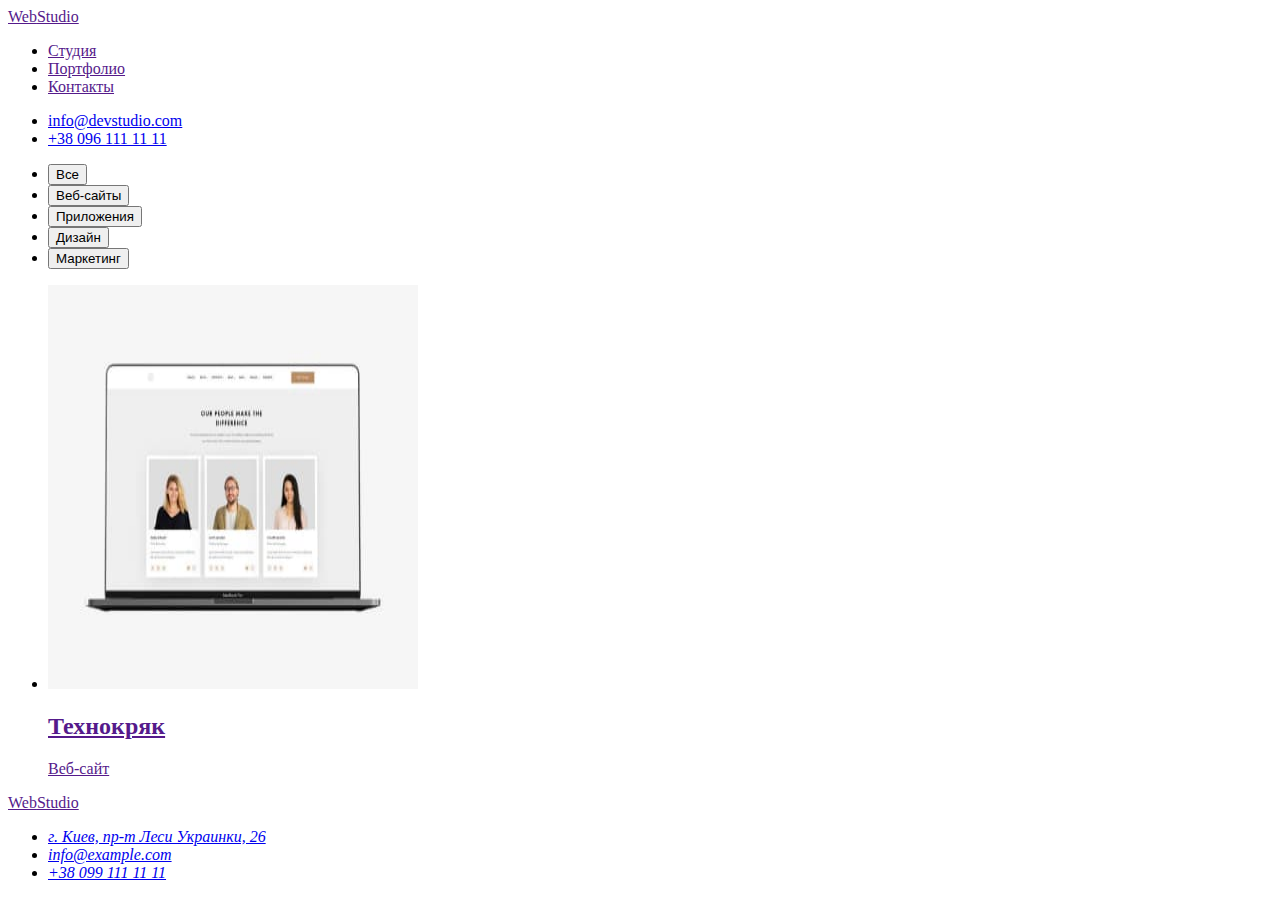
==== portfolio.html @ 6863cc0a "Beginning" ====
<!DOCTYPE html>
<html lang="en">
  <head>
    <meta charset="UTF-8" />
    <meta http-equiv="X-UA-Compatible" content="IE=edge" />
    <meta name="viewport" content="width=device-width, initial-scale=1.0" />
    <link rel="preconnect" href="https://fonts.googleapis.com" />
    <link rel="preconnect" href="https://fonts.gstatic.com" crossorigin />
    <link
      href="https://fonts.googleapis.com/css2?family=Raleway:wght@700&family=Roboto:wght@400;500;700;900&display=swap"
      rel="stylesheet"
    />
    <link rel="stylesheet" href="CSS/styles.css" />
    <title>Portfolio</title>
  </head>
  <body>
    <header>
      <nav>
        <a href="" lang="en"><span>Web</span>Studio</a>
        <ul>
          <li>
            <a href="">Студия</a>
          </li>
          <li>
            <a href="">Портфолио</a>
          </li>
          <li>
            <a href="">Контакты</a>
          </li>
        </ul>
      </nav>
      <ul>
        <li><a href="email:info@devstudio.com">info@devstudio.com</a></li>
        <li><a href="tel:+380961111111">+38 096 111 11 11</a></li>
      </ul>
    </header>

    <main>
      <section class="filter">
        <ul>
          <li><button type="button">Все</button></li>
          <li><button type="button">Веб-сайты</button></li>
          <li><button type="button">Приложения</button></li>
          <li><button type="button">Дизайн</button></li>
          <li><button type="button">Маркетинг</button></li>
        </ul>
      </section>
      <section>
        <ul>
          <li>
            <a href="">
              <img
                src="./images/portfolio/img1-laptop.jpg"
                alt="laptop"
                width="370"
                height="404"
              />

              <h2>Технокряк</h2>
              <p>Веб-сайт</p>
            </a>
          </li>
        </ul>
      </section>
    </main>

    <footer>
      <a href="" lang="en"><span>Web</span>Studio</a>
      <address>
        <ul>
          <li>
            <a
              href="https://www.google.com/maps/d/viewer?msa=0&mid=10uSM3H-mIU3GznYo2szRIEphczw&ll=50.427407309700655%2C30.538310300981728&z=18"
              >г. Киев, пр-т Леси Украинки, 26</a
            >
          </li>
          <li><a href="mailto:info@example.com">info@example.com</a></li>
          <li><a href="tel:+380991111111">+38 099 111 11 11</a></li>
        </ul>
      </address>
    </footer>
  </body>
</html>
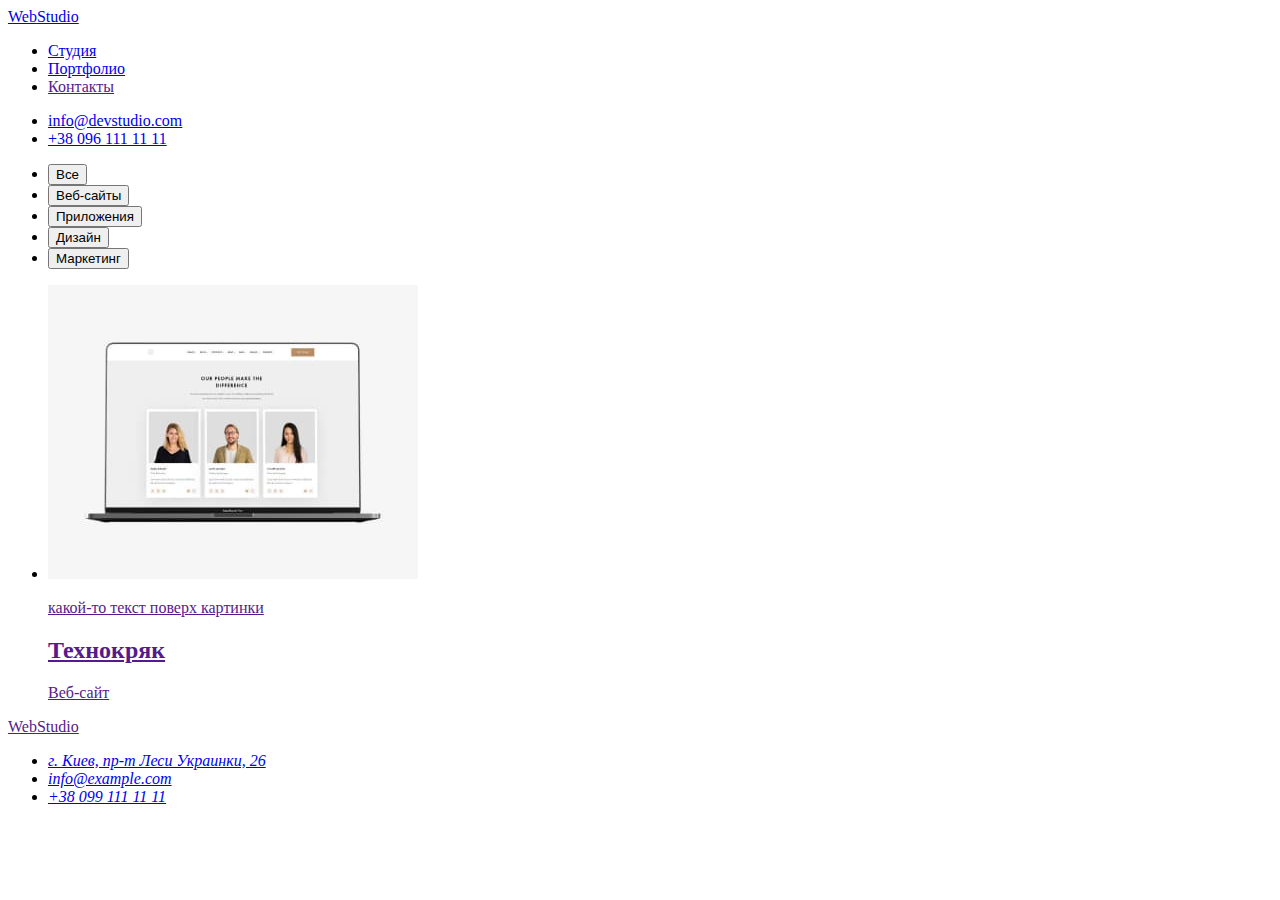
==== commit e9849257: "Process-2" ====
--- a/portfolio.html
+++ b/portfolio.html
@@ -10,34 +10,40 @@
       href="https://fonts.googleapis.com/css2?family=Raleway:wght@700&family=Roboto:wght@400;500;700;900&display=swap"
       rel="stylesheet"
     />
-    <link rel="stylesheet" href="CSS/styles.css" />
     <title>Portfolio</title>
+    <link rel="stylesheet" href="./css/styles.css" />
   </head>
   <body>
-    <header>
-      <nav>
-        <a href="" lang="en"><span>Web</span>Studio</a>
-        <ul>
+    <header class="header-page">
+      <nav class="header-nav">
+        <a href="./index.html" class="logo link" lang="en"
+          ><span class="logoletter">Web</span>Studio</a
+        >
+        <ul class="list">
           <li>
-            <a href="">Студия</a>
+            <a href="./index.html" class="link">Студия</a>
           </li>
           <li>
-            <a href="">Портфолио</a>
+            <a href="./portfolio.html" class="link">Портфолио</a>
           </li>
           <li>
-            <a href="">Контакты</a>
+            <a href="" class="link">Контакты</a>
           </li>
         </ul>
       </nav>
-      <ul>
-        <li><a href="email:info@devstudio.com">info@devstudio.com</a></li>
-        <li><a href="tel:+380961111111">+38 096 111 11 11</a></li>
+      <ul class="header-addr list">
+        <li>
+          <a href="email:info@devstudio.com" class="link">info@devstudio.com</a>
+        </li>
+        <li>
+          <a href="tel:+380961111111" class="link">+38 096 111 11 11</a>
+        </li>
       </ul>
     </header>
 
     <main>
       <section class="filter">
-        <ul>
+        <ul class="list">
           <li><button type="button">Все</button></li>
           <li><button type="button">Веб-сайты</button></li>
           <li><button type="button">Приложения</button></li>
@@ -46,16 +52,16 @@
         </ul>
       </section>
       <section>
-        <ul>
+        <ul class="list">
           <li>
-            <a href="">
+            <a href="" class="link">
               <img
                 src="./images/portfolio/img1-laptop.jpg"
                 alt="laptop"
                 width="370"
-                height="404"
+                height="294"
               />
-
+              <p>какой-то текст поверх картинки</p>
               <h2>Технокряк</h2>
               <p>Веб-сайт</p>
             </a>
@@ -65,17 +71,24 @@
     </main>
 
     <footer>
-      <a href="" lang="en"><span>Web</span>Studio</a>
+      <a href="" lang="en" class="logo link"
+        ><span class="logoletter">Web</span>Studio</a
+      >
       <address>
-        <ul>
+        <ul class="list">
           <li>
             <a
               href="https://www.google.com/maps/d/viewer?msa=0&mid=10uSM3H-mIU3GznYo2szRIEphczw&ll=50.427407309700655%2C30.538310300981728&z=18"
+              class="link"
               >г. Киев, пр-т Леси Украинки, 26</a
             >
           </li>
-          <li><a href="mailto:info@example.com">info@example.com</a></li>
-          <li><a href="tel:+380991111111">+38 099 111 11 11</a></li>
+          <li>
+            <a href="mailto:info@example.com" class="link">info@example.com</a>
+          </li>
+          <li>
+            <a href="tel:+380991111111" class="link">+38 099 111 11 11</a>
+          </li>
         </ul>
       </address>
     </footer>
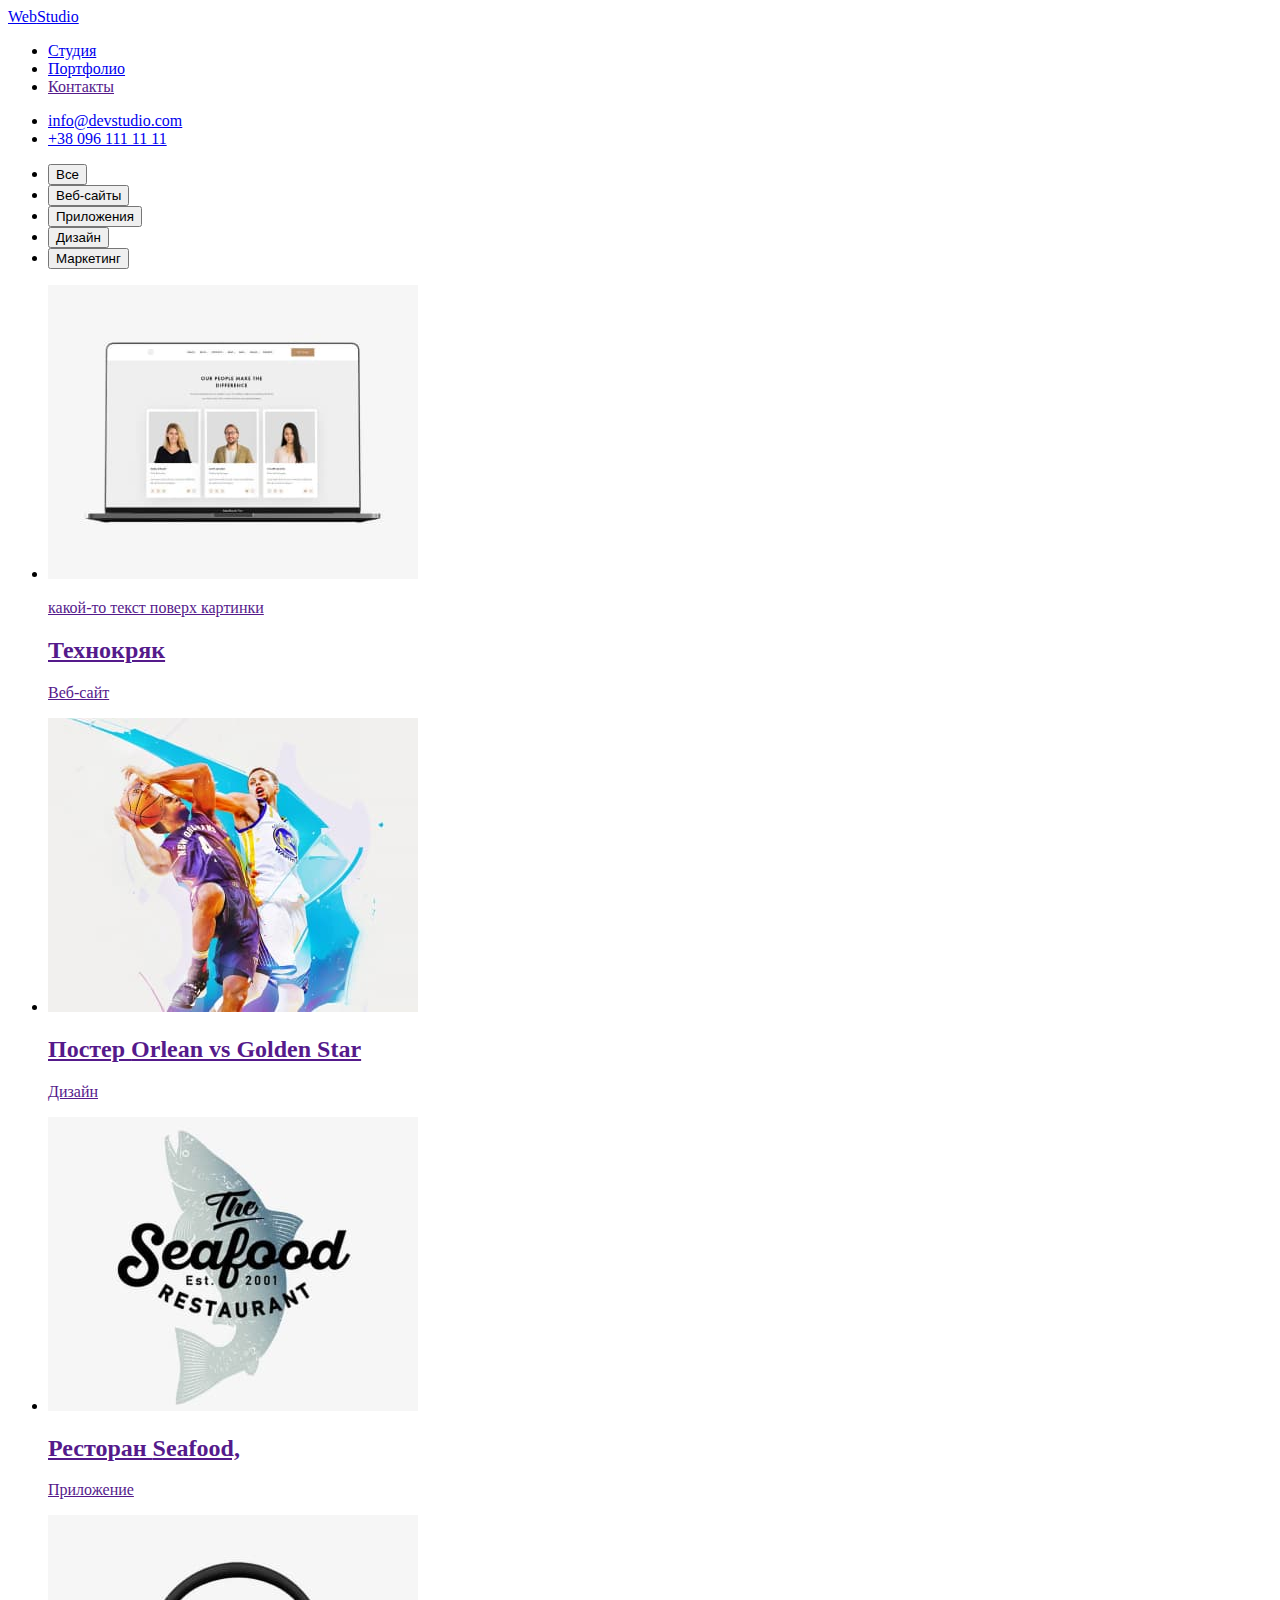
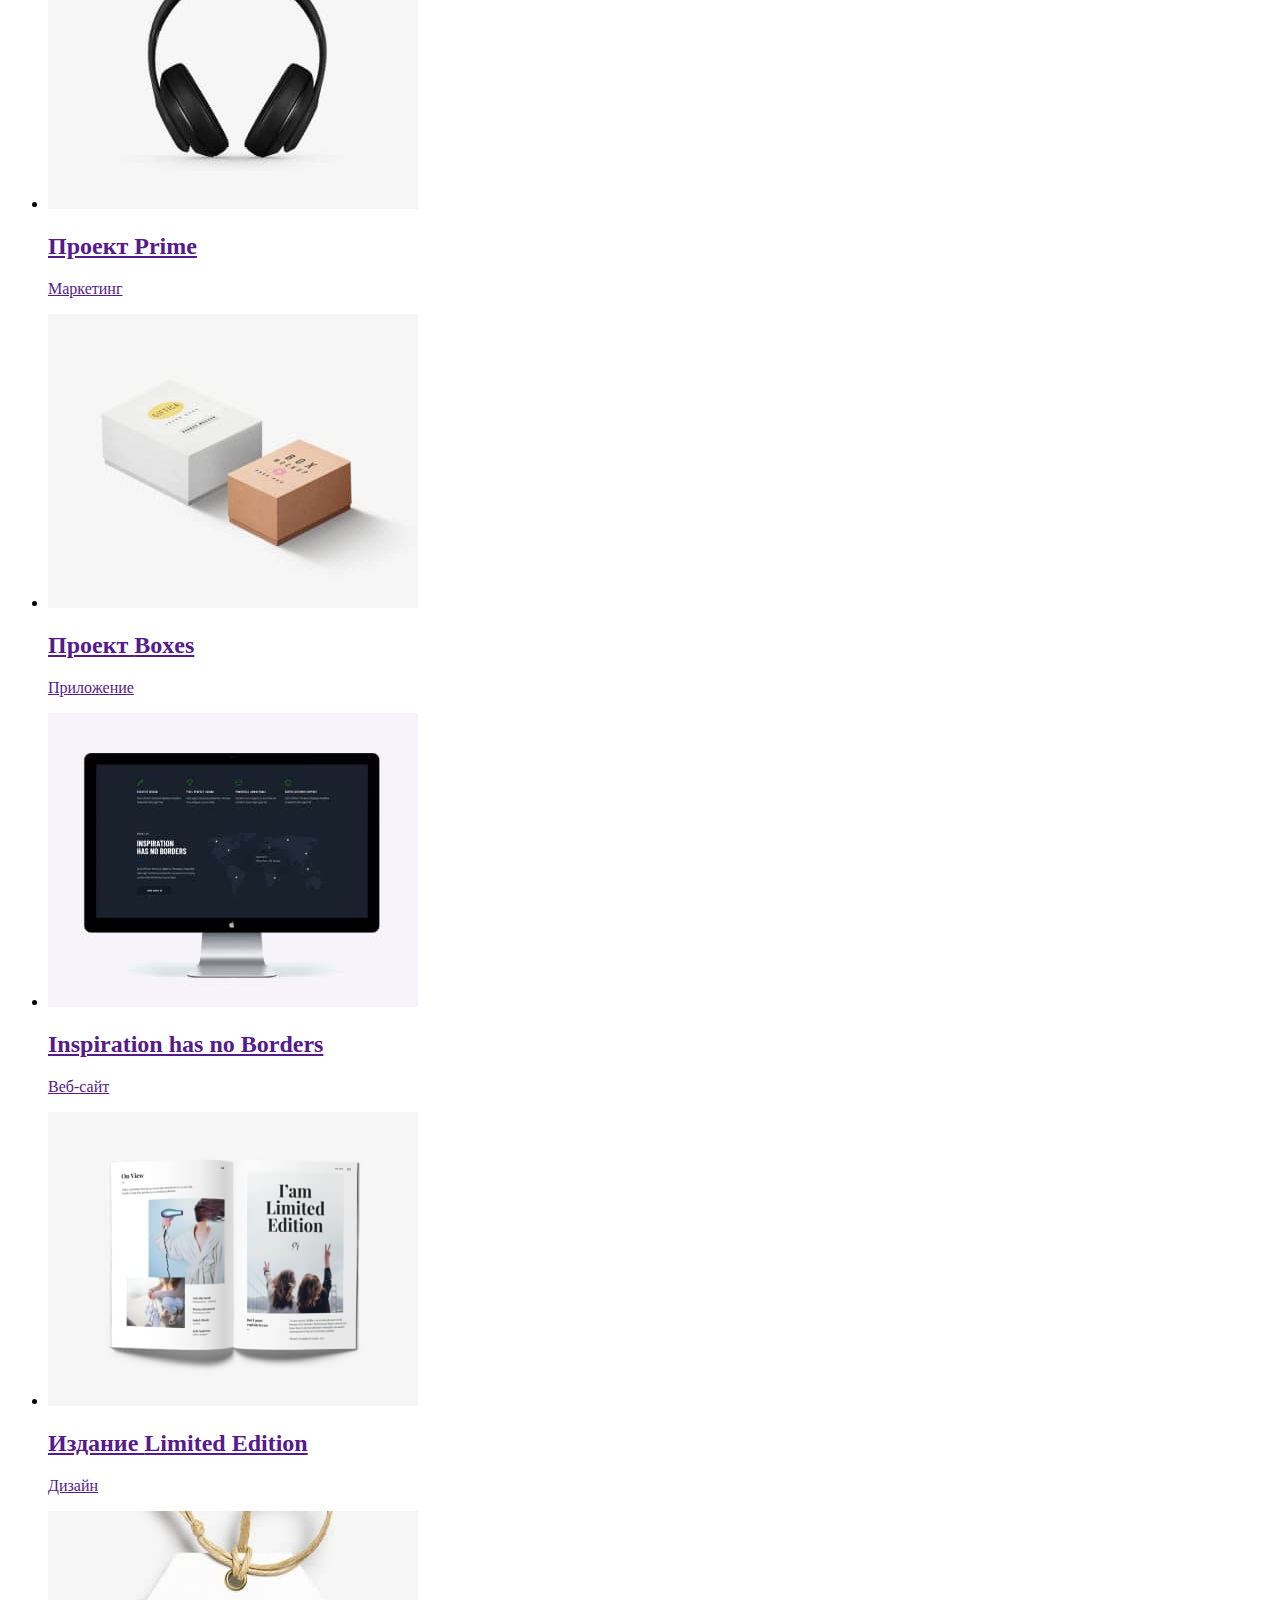
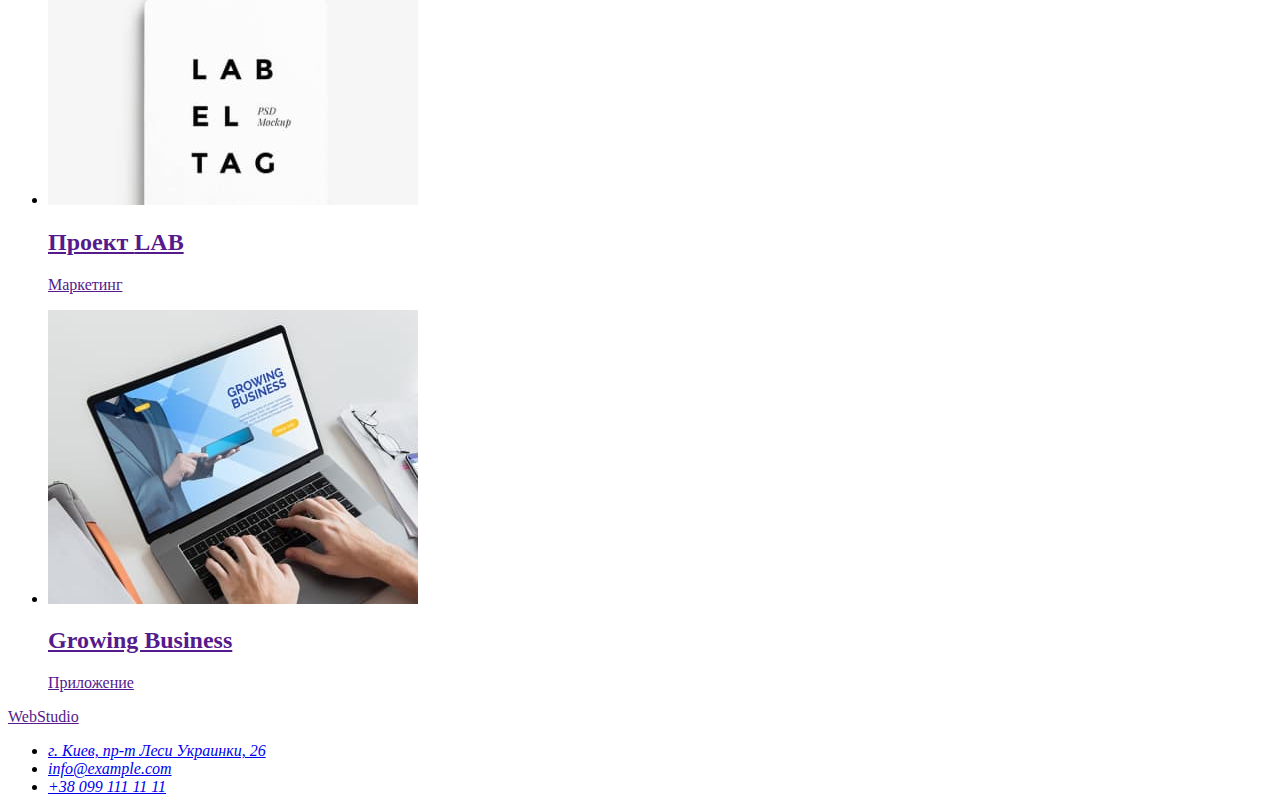
==== commit b2ab3ab1: "mod-4" ====
--- a/portfolio.html
+++ b/portfolio.html
@@ -16,18 +16,18 @@
   <body>
     <header class="header-page">
       <nav class="header-nav">
-        <a href="./index.html" class="logo link" lang="en"
+        <a href="./index.html" class="logo link blacklink" lang="en"
           ><span class="logoletter">Web</span>Studio</a
         >
         <ul class="list">
           <li>
-            <a href="./index.html" class="link">Студия</a>
-          </li>
-          <li>
-            <a href="./portfolio.html" class="link">Портфолио</a>
-          </li>
-          <li>
-            <a href="" class="link">Контакты</a>
+            <a href="./index.html" class="link blacklink">Студия</a>
+          </li>
+          <li>
+            <a href="./portfolio.html" class="link blacklink">Портфолио</a>
+          </li>
+          <li>
+            <a href="" class="link blacklink">Контакты</a>
           </li>
         </ul>
       </nav>
@@ -44,14 +44,22 @@
     <main>
       <section class="filter">
         <ul class="list">
-          <li><button type="button">Все</button></li>
-          <li><button type="button">Веб-сайты</button></li>
-          <li><button type="button">Приложения</button></li>
-          <li><button type="button">Дизайн</button></li>
-          <li><button type="button">Маркетинг</button></li>
+          <li><button class="filter-button btn" type="button">Все</button></li>
+          <li>
+            <button class="filter-button btn" type="button">Веб-сайты</button>
+          </li>
+          <li>
+            <button class="filter-button btn" type="button">Приложения</button>
+          </li>
+          <li>
+            <button class="filter-button btn" type="button">Дизайн</button>
+          </li>
+          <li>
+            <button class="filter-button btn" type="button">Маркетинг</button>
+          </li>
         </ul>
       </section>
-      <section>
+      <section class="gallery">
         <ul class="list">
           <li>
             <a href="" class="link">
@@ -62,16 +70,122 @@
                 height="294"
               />
               <p>какой-то текст поверх картинки</p>
-              <h2>Технокряк</h2>
-              <p>Веб-сайт</p>
+              <h2 class="gallery-header">Технокряк</h2>
+              <p class="gallery-type">Веб-сайт</p>
+            </a>
+          </li>
+          <li>
+            <a href="" class="link">
+              <img
+                src="./images/portfolio/img2-basketball.jpg"
+                alt="poster"
+                width="370"
+                height="294"
+              />
+              <h2 class="gallery-header">
+                Постер <span lang="en">Orlean vs Golden Star</span>
+              </h2>
+              <p class="gallery-type">Дизайн</p>
+            </a>
+          </li>
+          <li>
+            <a href="" class="link">
+              <img
+                src="./images/portfolio/img3-seafood.jpg"
+                alt="laptop"
+                width="370"
+                height="294"
+              />
+              <h2 class="gallery-header">
+                Ресторан <span lang="en">Seafood,</span>
+              </h2>
+              <p class="gallery-type">Приложение</p>
+            </a>
+          </li>
+          <li>
+            <a href="" class="link">
+              <img
+                src="./images/portfolio/img4-headphones.jpg"
+                alt="laptop"
+                width="370"
+                height="294"
+              />
+              <h2 class="gallery-header">Проект Prime</h2>
+              <p class="gallery-type">Маркетинг</p>
+            </a>
+          </li>
+          <li>
+            <a href="" class="link">
+              <img
+                src="./images/portfolio/img5-boxes.jpg"
+                alt="laptop"
+                width="370"
+                height="294"
+              />
+              <h2 class="gallery-header">
+                Проект <span lang="en"> Boxes</span>
+              </h2>
+              <p class="gallery-type">Приложение</p>
+            </a>
+          </li>
+          <li>
+            <a href="" class="link">
+              <img
+                src="./images/portfolio/img6-monitor.jpg"
+                alt="laptop"
+                width="370"
+                height="294"
+              />
+              <h2 class="gallery-header" lang="en">
+                Inspiration has no Borders
+              </h2>
+              <p class="gallery-type">Веб-сайт</p>
+            </a>
+          </li>
+          <li>
+            <a href="" class="link">
+              <img
+                src="./images/portfolio/img7-magazine.jpg"
+                alt="laptop"
+                width="370"
+                height="294"
+              />
+              <h2 class="gallery-header">
+                Издание <span lang="en">Limited Edition</span>
+              </h2>
+              <p class="gallery-type">Дизайн</p>
+            </a>
+          </li>
+          <li>
+            <a href="" class="link">
+              <img
+                src="./images/portfolio/img8-label.jpg"
+                alt="laptop"
+                width="370"
+                height="294"
+              />
+              <h2 class="gallery-header">Проект <span lang="en">LAB</span></h2>
+              <p class="gallery-type">Маркетинг</p>
+            </a>
+          </li>
+          <li>
+            <a href="" class="link">
+              <img
+                src="./images/portfolio/img9-workonlaptop.jpg"
+                alt="laptop"
+                width="370"
+                height="294"
+              />
+              <h2 class="gallery-header" lang="en">Growing Business</h2>
+              <p class="gallery-type">Приложение</p>
             </a>
           </li>
         </ul>
       </section>
     </main>
 
-    <footer>
-      <a href="" lang="en" class="logo link"
+    <footer class="footer">
+      <a href="" lang="en" class="logo link blacklink"
         ><span class="logoletter">Web</span>Studio</a
       >
       <address>
@@ -79,15 +193,19 @@
           <li>
             <a
               href="https://www.google.com/maps/d/viewer?msa=0&mid=10uSM3H-mIU3GznYo2szRIEphczw&ll=50.427407309700655%2C30.538310300981728&z=18"
-              class="link"
+              class="link footer-addressletter"
               >г. Киев, пр-т Леси Украинки, 26</a
             >
           </li>
           <li>
-            <a href="mailto:info@example.com" class="link">info@example.com</a>
-          </li>
-          <li>
-            <a href="tel:+380991111111" class="link">+38 099 111 11 11</a>
+            <a href="mailto:info@example.com" class="link footer-tel"
+              >info@example.com</a
+            >
+          </li>
+          <li>
+            <a href="tel:+380991111111" class="link footer-tel"
+              >+38 099 111 11 11</a
+            >
           </li>
         </ul>
       </address>
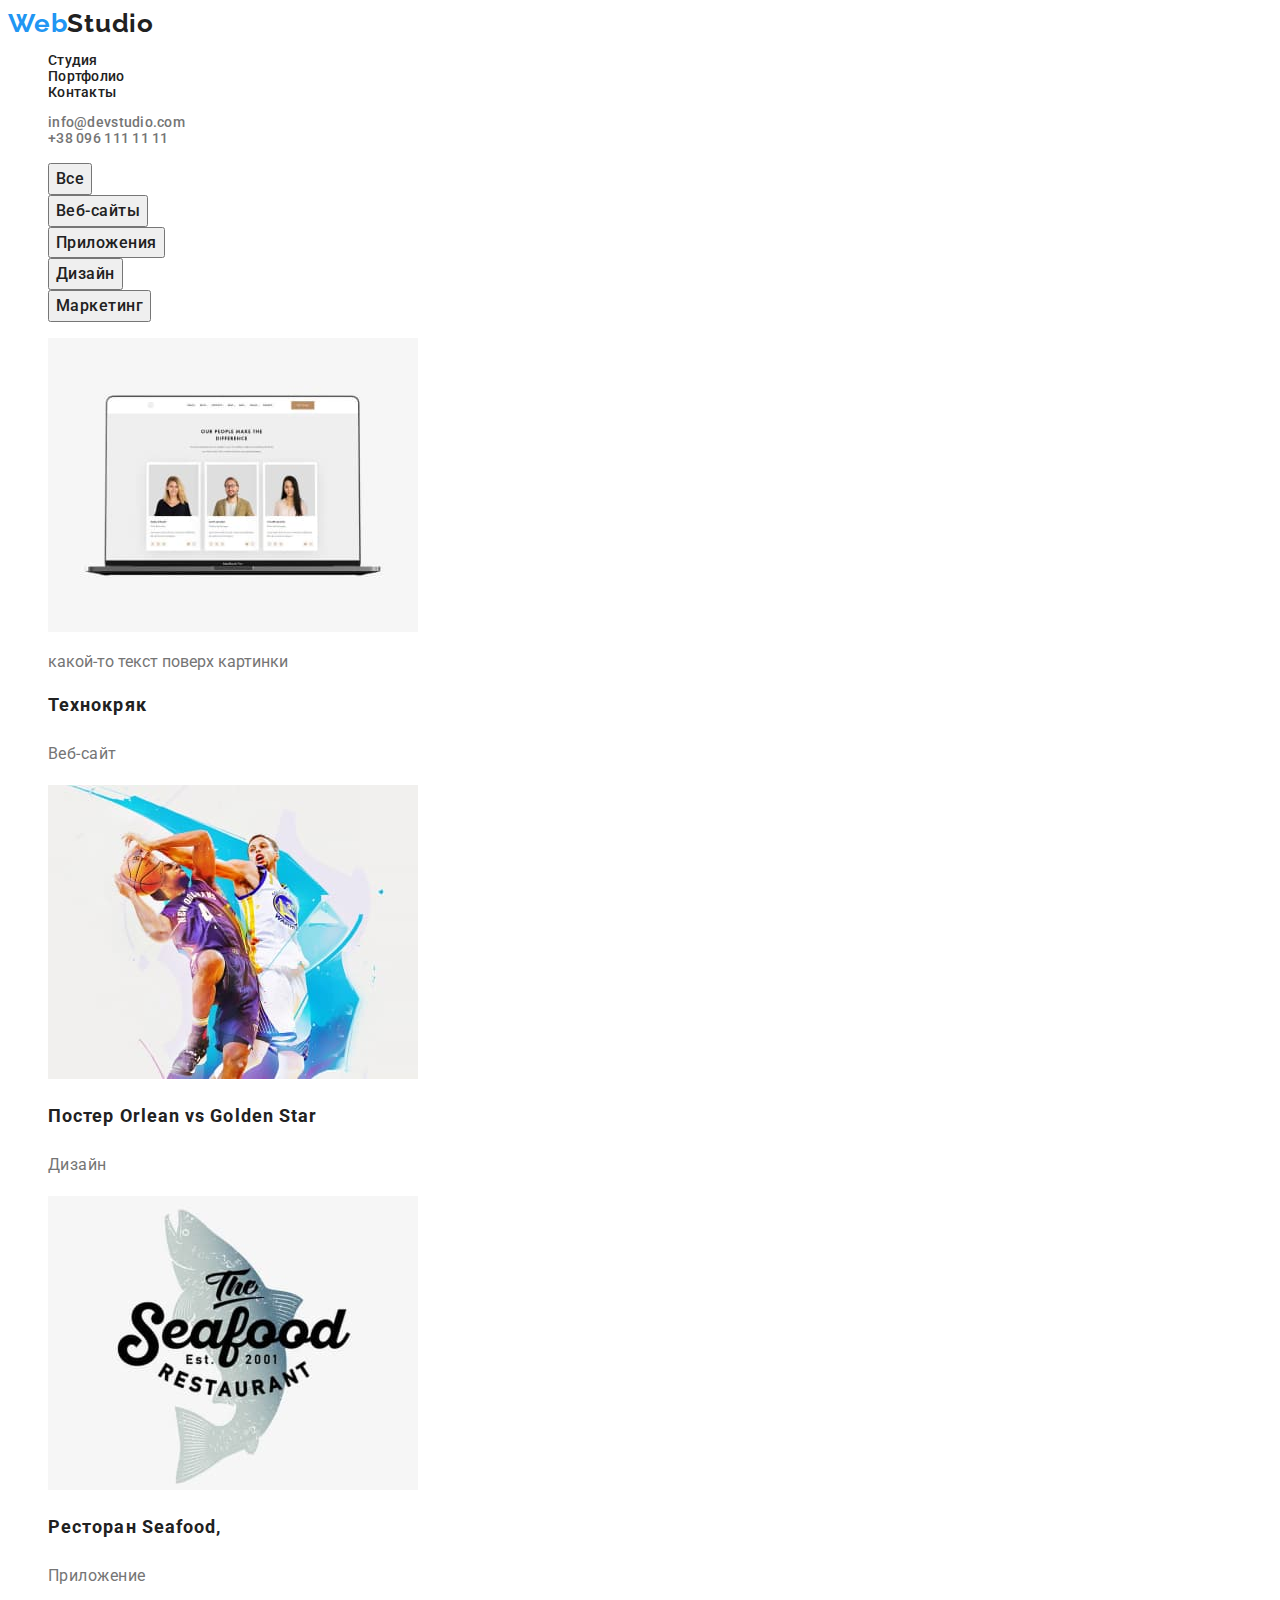
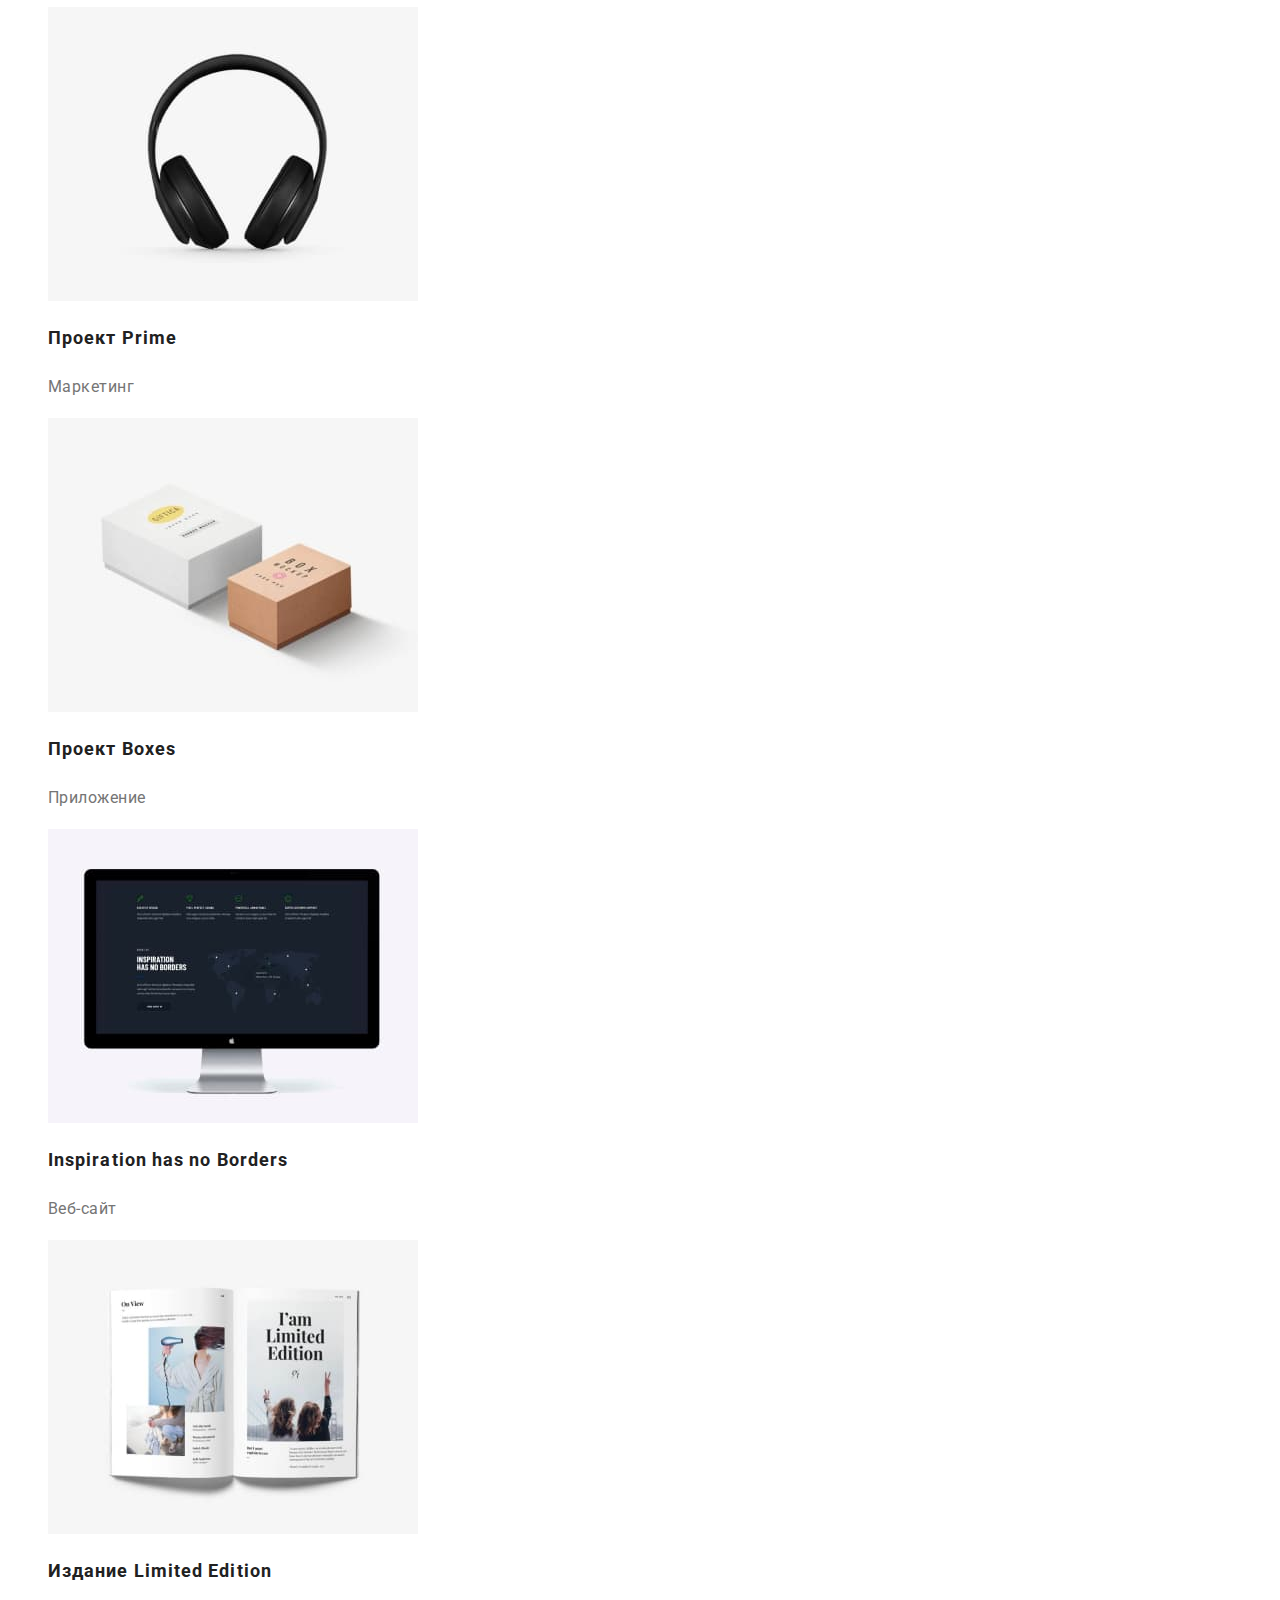
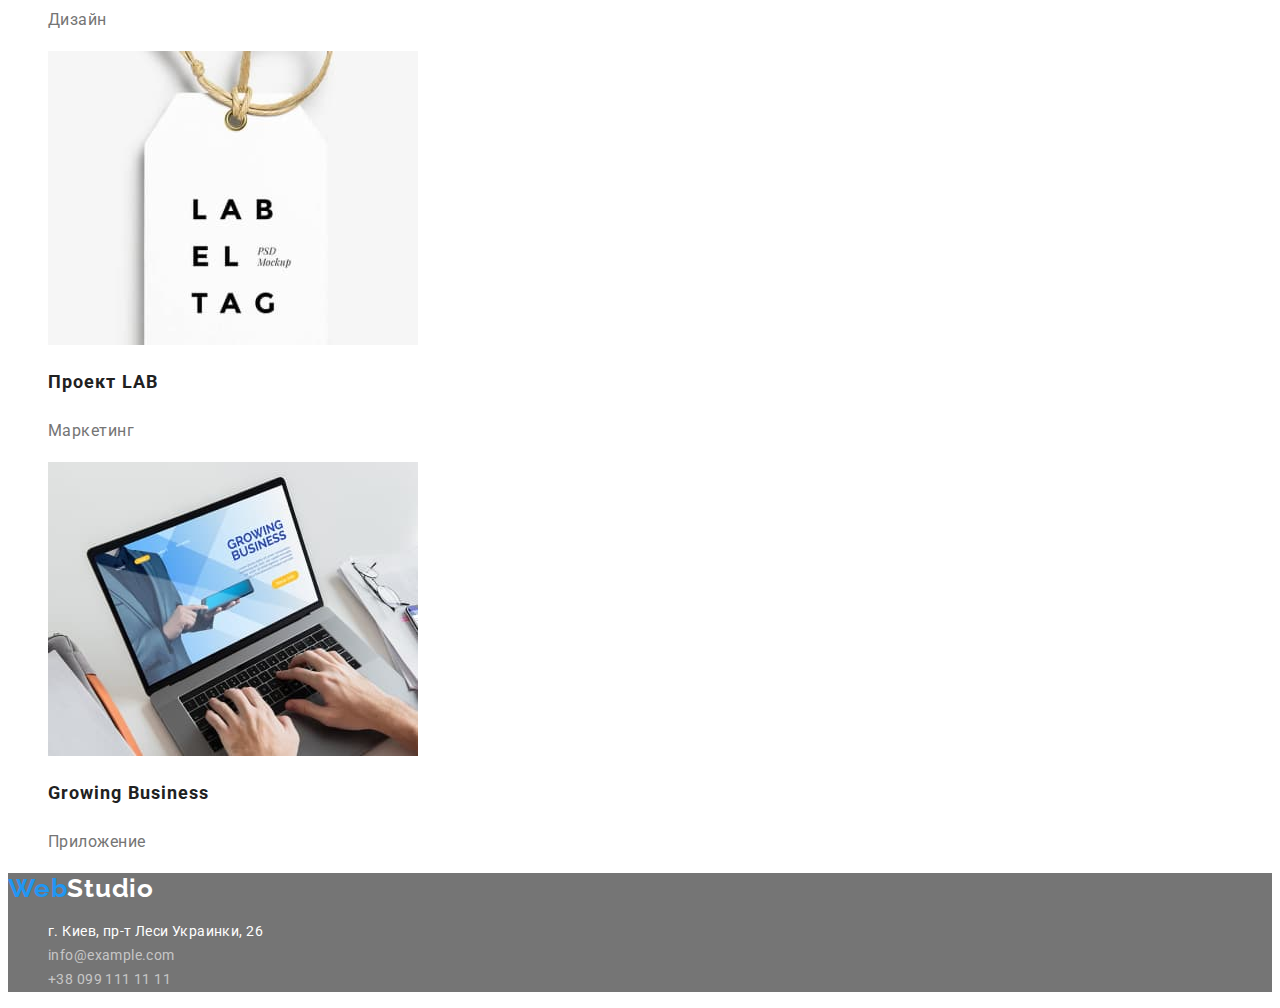
==== commit 27efe453: "Final mod-2" ====
--- a/portfolio.html
+++ b/portfolio.html
@@ -44,7 +44,9 @@
     <main>
       <section class="filter">
         <ul class="list">
-          <li><button class="filter-button btn" type="button">Все</button></li>
+          <li>
+            <button class="filter-button btn" type="button">Все</button>
+          </li>
           <li>
             <button class="filter-button btn" type="button">Веб-сайты</button>
           </li>
@@ -58,8 +60,6 @@
             <button class="filter-button btn" type="button">Маркетинг</button>
           </li>
         </ul>
-      </section>
-      <section class="gallery">
         <ul class="list">
           <li>
             <a href="" class="link">
@@ -70,7 +70,7 @@
                 height="294"
               />
               <p>какой-то текст поверх картинки</p>
-              <h2 class="gallery-header">Технокряк</h2>
+              <h2 class="link gallery-header">Технокряк</h2>
               <p class="gallery-type">Веб-сайт</p>
             </a>
           </li>
@@ -82,7 +82,7 @@
                 width="370"
                 height="294"
               />
-              <h2 class="gallery-header">
+              <h2 class="link gallery-header">
                 Постер <span lang="en">Orlean vs Golden Star</span>
               </h2>
               <p class="gallery-type">Дизайн</p>
@@ -96,7 +96,7 @@
                 width="370"
                 height="294"
               />
-              <h2 class="gallery-header">
+              <h2 class="link gallery-header">
                 Ресторан <span lang="en">Seafood,</span>
               </h2>
               <p class="gallery-type">Приложение</p>
@@ -110,7 +110,7 @@
                 width="370"
                 height="294"
               />
-              <h2 class="gallery-header">Проект Prime</h2>
+              <h2 class="link gallery-header">Проект Prime</h2>
               <p class="gallery-type">Маркетинг</p>
             </a>
           </li>
@@ -122,7 +122,7 @@
                 width="370"
                 height="294"
               />
-              <h2 class="gallery-header">
+              <h2 class="link gallery-header">
                 Проект <span lang="en"> Boxes</span>
               </h2>
               <p class="gallery-type">Приложение</p>
@@ -136,7 +136,7 @@
                 width="370"
                 height="294"
               />
-              <h2 class="gallery-header" lang="en">
+              <h2 class="link gallery-header" lang="en">
                 Inspiration has no Borders
               </h2>
               <p class="gallery-type">Веб-сайт</p>
@@ -150,7 +150,7 @@
                 width="370"
                 height="294"
               />
-              <h2 class="gallery-header">
+              <h2 class="link gallery-header">
                 Издание <span lang="en">Limited Edition</span>
               </h2>
               <p class="gallery-type">Дизайн</p>
@@ -164,7 +164,9 @@
                 width="370"
                 height="294"
               />
-              <h2 class="gallery-header">Проект <span lang="en">LAB</span></h2>
+              <h2 class="link gallery-header">
+                Проект <span lang="en">LAB</span>
+              </h2>
               <p class="gallery-type">Маркетинг</p>
             </a>
           </li>
@@ -176,7 +178,7 @@
                 width="370"
                 height="294"
               />
-              <h2 class="gallery-header" lang="en">Growing Business</h2>
+              <h2 class="link gallery-header" lang="en">Growing Business</h2>
               <p class="gallery-type">Приложение</p>
             </a>
           </li>
@@ -185,7 +187,7 @@
     </main>
 
     <footer class="footer">
-      <a href="" lang="en" class="logo link blacklink"
+      <a href="" lang="en" class="logo link footerlogo"
         ><span class="logoletter">Web</span>Studio</a
       >
       <address>
--- a/css/styles.css
+++ b/css/styles.css
@@ -0,0 +1,192 @@
+:root {
+  --maintext-color: #212121;
+  --activebutton-textcolor: #ffffff;
+  --active-color: #2196f3;
+}
+
+body {
+  font-family: "Roboto", sans-serif;
+  color: #757575;
+}
+/* ------------INDEX--------------- */
+.logo {
+  font-family: "Raleway", sans-serif;
+  font-weight: bold;
+  font-size: 26px;
+  line-height: 1.19;
+  letter-spacing: 0.03em;
+
+  color: black;
+}
+.logoletter {
+  color: var(--active-color);
+}
+
+.header-page {
+  font-weight: 500;
+  font-size: 14px;
+  line-height: 1.14;
+  letter-spacing: 0.02em;
+}
+.header-nav {
+}
+.header-addr {
+}
+
+.list {
+  list-style: none;
+}
+
+.link {
+  color: #757575;
+  text-decoration: none;
+}
+.blacklink {
+  color: var(--maintext-color);
+}
+.link:hover,
+.link:focus {
+  color: var(--active-color);
+}
+
+.hero {
+  background-color: #2f303a;
+}
+.hero-header {
+  font-weight: 900;
+  font-size: 44px;
+  line-height: 1.36;
+  text-align: center;
+  letter-spacing: 0.06em;
+  text-transform: uppercase;
+
+  color: #ffffff;
+}
+.hero-button {
+  font-weight: bold;
+  font-size: 16px;
+  line-height: 1.87;
+  letter-spacing: 0.06em;
+
+  color: #ffffff;
+  background: var(--active-color);
+}
+.btn {
+  cursor: pointer;
+}
+.features-list {
+}
+
+.features-list-header {
+  font-weight: bold;
+  font-size: 14px;
+  line-height: 1.14;
+  letter-spacing: 0.03em;
+  text-transform: uppercase;
+
+  color: var(--maintext-color);
+}
+.features-list-text {
+  font-size: 14px;
+  line-height: 1.71;
+  letter-spacing: 0.03em;
+}
+
+.what-we-do {
+}
+
+.what-we-do-header {
+  font-weight: bold;
+  font-size: 36px;
+  line-height: 1.17;
+  letter-spacing: 0.03em;
+
+  color: var(--maintext-color);
+}
+
+.team {
+}
+
+.team-header {
+  font-weight: bold;
+  font-size: 36px;
+  line-height: 1.17;
+  letter-spacing: 0.03em;
+
+  color: var(--maintext-color);
+}
+.team-name {
+  font-weight: 500;
+  font-size: 16px;
+  line-height: 1.19;
+  letter-spacing: 0.03em;
+
+  color: var(--maintext-color);
+}
+.team-prof {
+  font-size: 16px;
+  line-height: 1.19;
+  letter-spacing: 0.03em;
+}
+.footer {
+  background-color: #757575;
+}
+.footerlogo {
+  color: #ffffff;
+}
+.footer-addressletter {
+  font-size: 14px;
+  line-height: 1.71;
+  letter-spacing: 0.03em;
+  font-style: normal;
+  color: #ffffff;
+}
+.footer-tel {
+  font-size: 14px;
+  line-height: 1.71;
+  letter-spacing: 0.03em;
+  font-style: normal;
+  color: rgba(255, 255, 255, 0.6);
+}
+
+.header-addr {
+  font-weight: 500;
+  font-size: 14px;
+  line-height: 1.14;
+  letter-spacing: 0.02em;
+}
+
+/* ------------portfolio-------------*/
+
+.filter-button:hover,
+.filter-button:focus {
+  color: var(--activebutton-textcolor);
+  background-color: #2196f3;
+}
+.filter-button {
+  font-family: Roboto;
+  font-weight: 500;
+  font-size: 16px;
+  line-height: 1.62;
+  text-align: center;
+  letter-spacing: 0.03em;
+
+  color: var(--maintext-color);
+}
+
+.filter {
+}
+
+.gallery-header {
+  font-weight: bold;
+  font-size: 18px;
+  line-height: 2;
+  letter-spacing: 0.06em;
+
+  color: var(--maintext-color);
+}
+.gallery-type {
+  font-size: 16px;
+  line-height: 1.88;
+  letter-spacing: 0.03em;
+}
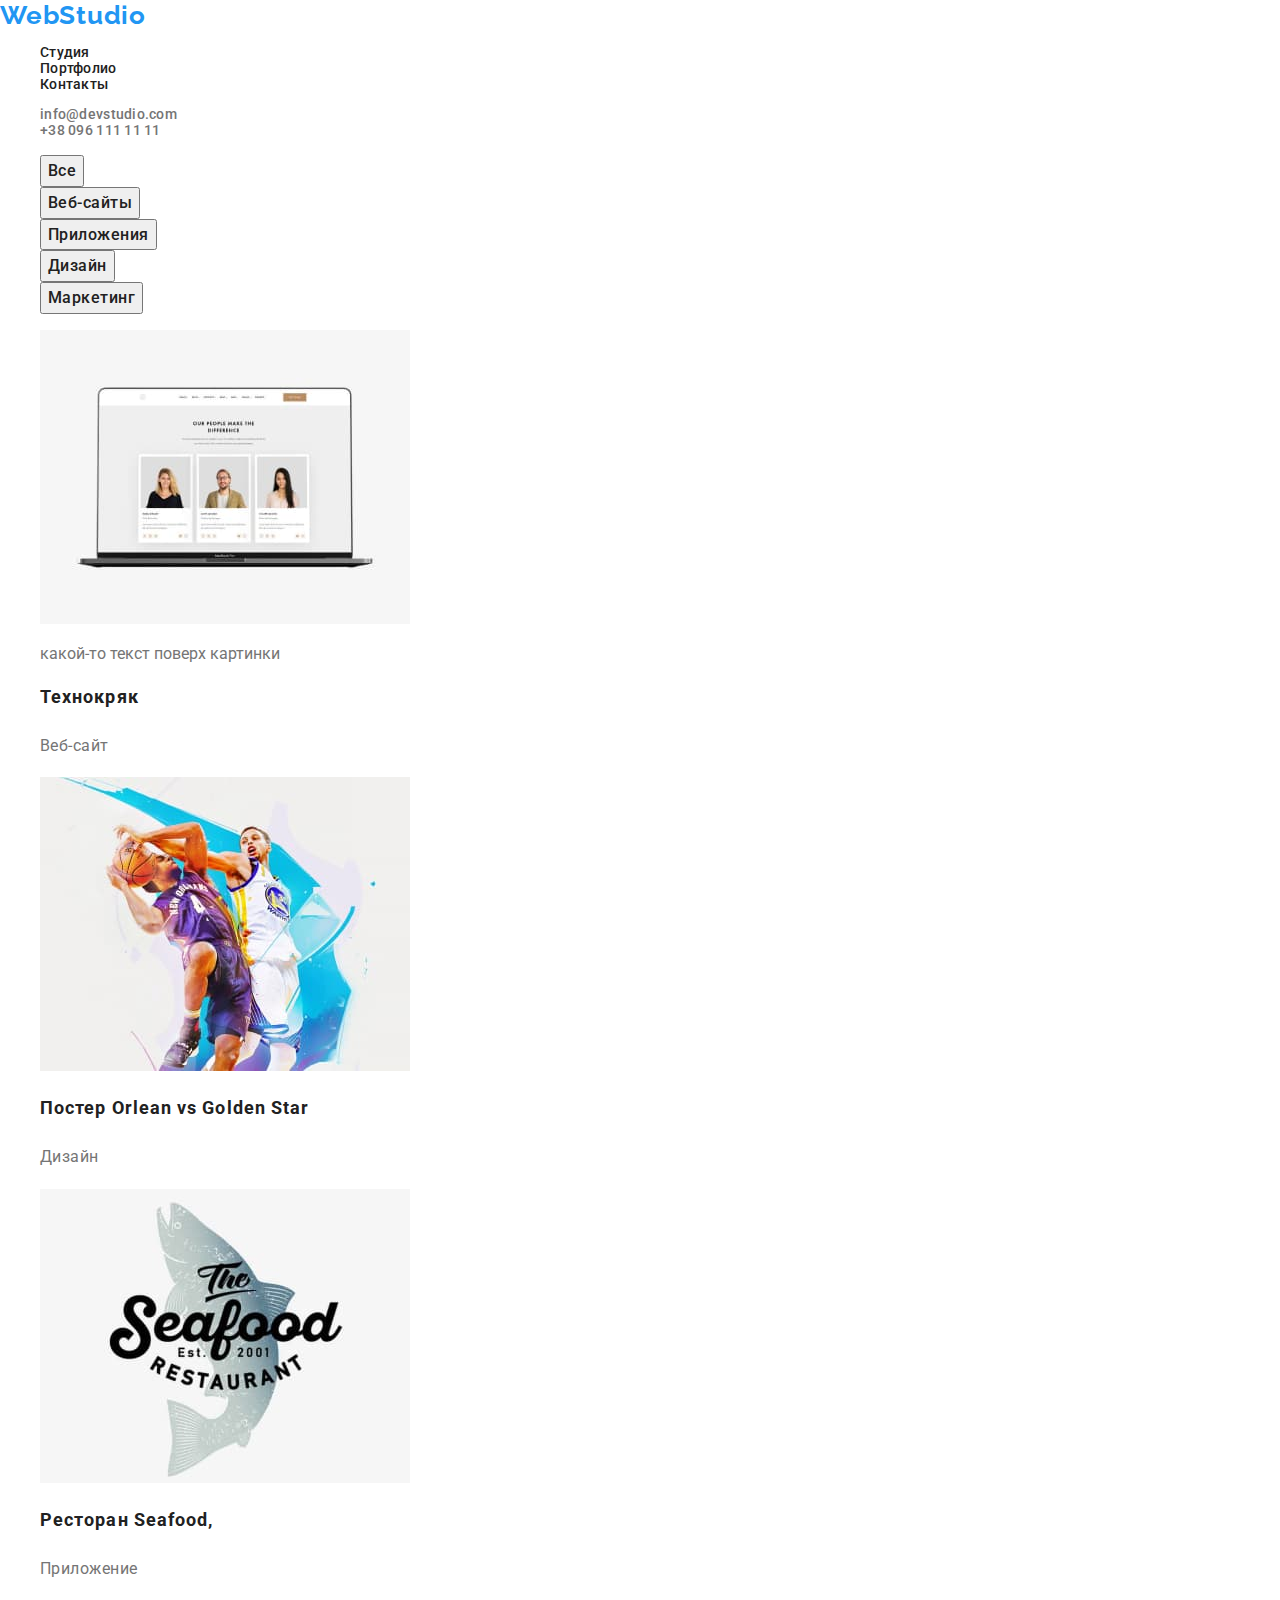
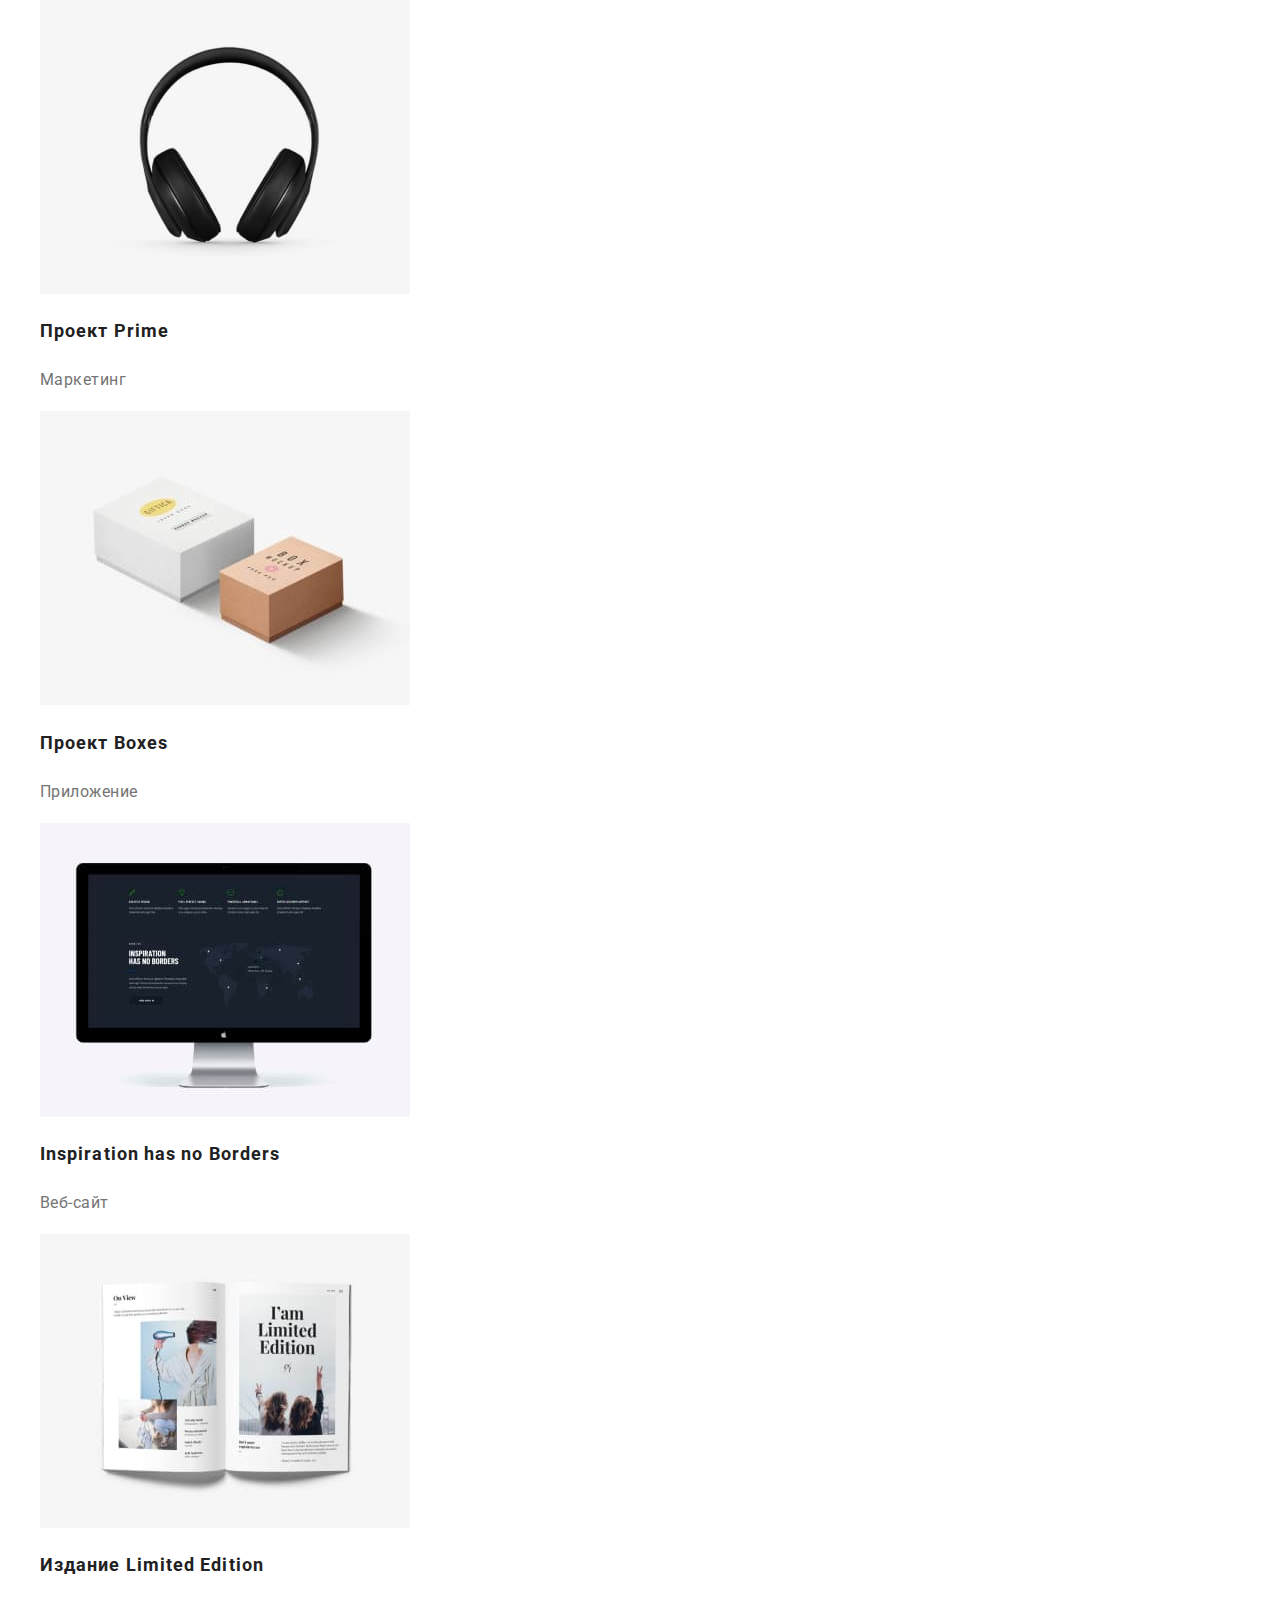
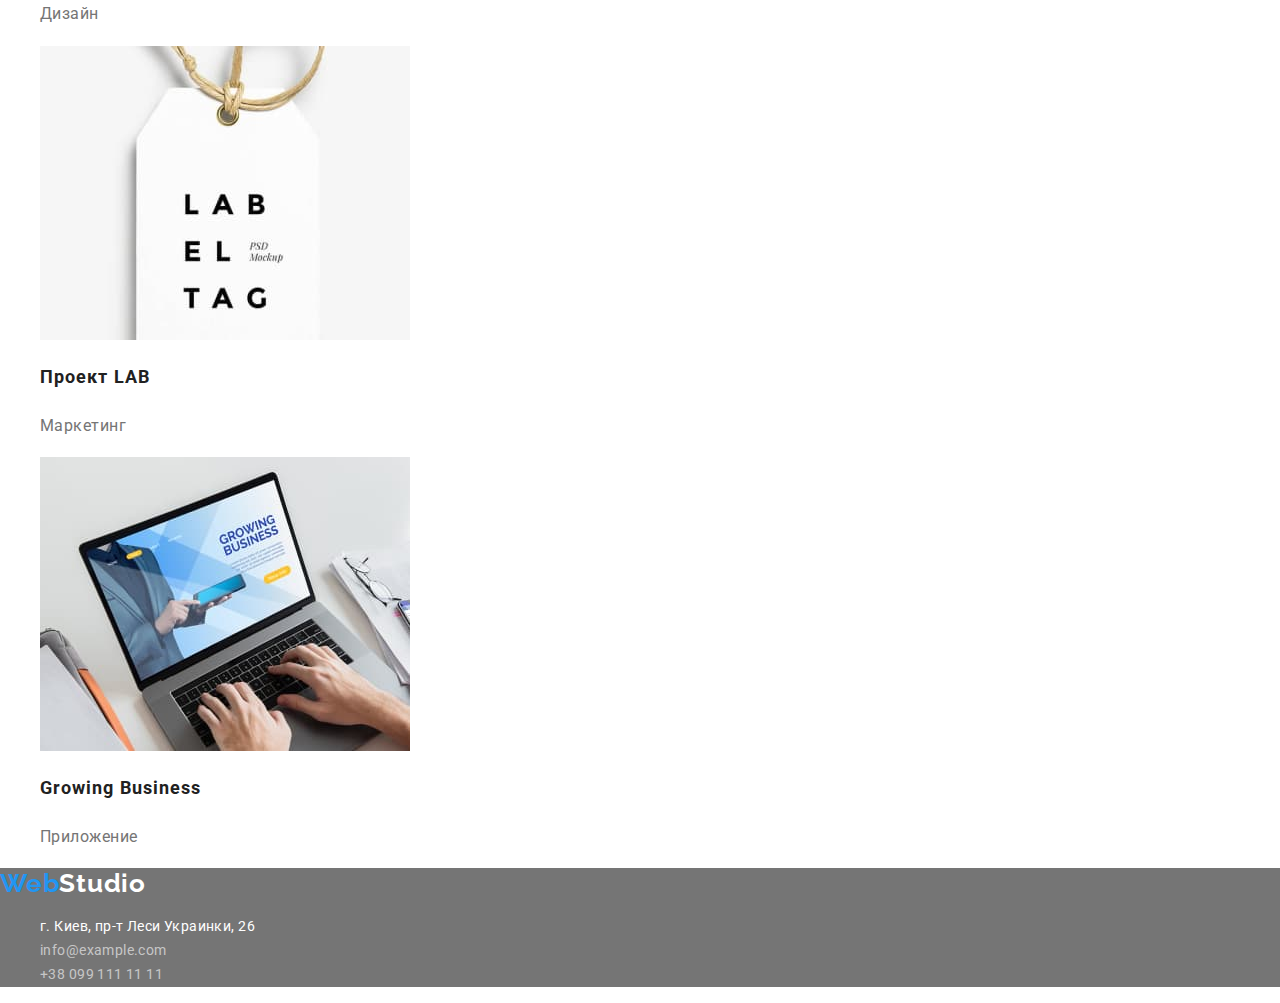
==== commit fbde767f: "Added prettier" ====
--- a/portfolio.html
+++ b/portfolio.html
@@ -11,8 +11,13 @@
       rel="stylesheet"
     />
     <title>Portfolio</title>
+    <link
+      rel="stylesheet"
+      href="https://cdnjs.cloudflare.com/ajax/libs/modern-normalize/1.0.0/modern-normalize.min.css"
+    />
     <link rel="stylesheet" href="./css/styles.css" />
   </head>
+
   <body>
     <header class="header-page">
       <nav class="header-nav">
